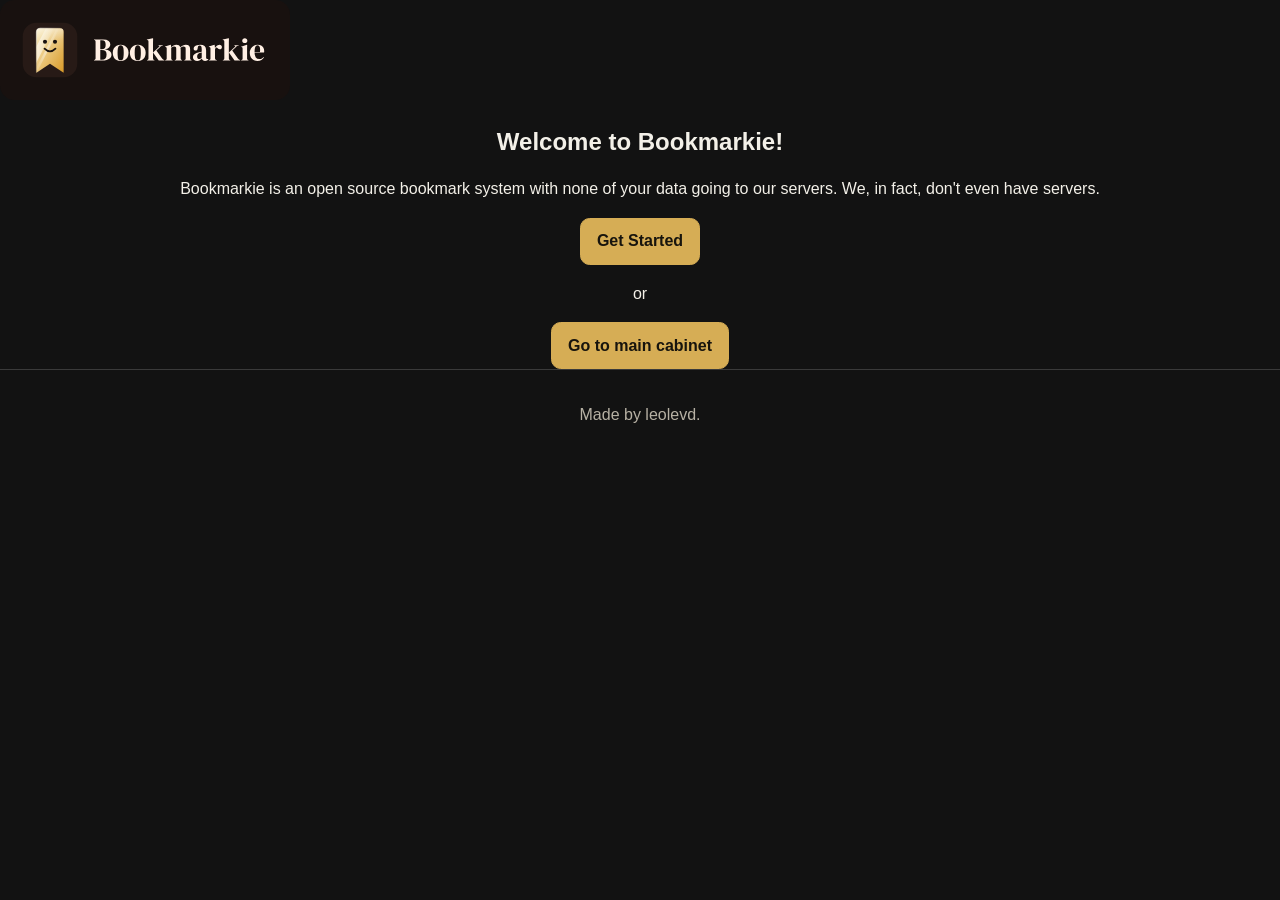
==== index.html @ 329223f3 "Added landing page. next sould add setup. then home" ====
<!DOCTYPE html>
<html lang="en">

<head>
    <meta charset="UTF-8">
    <meta name="viewport" content="width=device-width, initial-scale=1.0">
    <link rel="icon" type="image/svg+xml" href="bookmarkie-icon-golden.svg">
    <title>Bookmarkie</title>
    <link rel="stylesheet" href="bookmarkie.css">
</head>

<body>
    <a href="https://bookmarkie.pro" class="site-header">
        <img src="bookmarkie-logo-golden.svg" alt="Bookmarkie Logo"
            class="logo">
    </a>

    <div class="container">
        <h2>Welcome to Bookmarkie!</h2>
        <p>Bookmarkie is an open source bookmark system with none of your data going to our servers. We, in fact, don't
            even have servers.</p>
        <div>
        <a href="getstarted.html"><span class="button">Get Started</span></a>
        <p>or</p>
        <a href="https://bookmarkie.pro/home"><span class="button">Go to main cabinet</span></a>
        </div>
    </div>
    <footer class="site-footer">
        <p>
            Made by leolevd.</p>
    </footer>
</body>

</html>
---- bookmarkie.css ----
/* Definatly not vibecoded. Absolutely. Especially this text. */

/*
	Reusable page styles:
	.container          centered, width-limited page wrapper
	.site-header/footer shared page framing
	.card / .book-card  book or content panels
	.button             gold primary action; use on buttons or links
	.button-secondary   outlined-style secondary action
	.button-danger      destructive action
	.muted              secondary text
	.brand-text         standard gold accent text
	.gold-text-special  optional celebratory gold-gradient lettering
	Palette variables below can also be used in page-specific styles.
*/
:root {
	color-scheme: dark;
	--bg: #121212;
	--surface: #1d1d1d;
	--surface-raised: #292929;
	--border: #3a3a3a;
	--text: #f3f0e8;
	--text-muted: #b7b1a4;
	--gold: #d6ad55;
	--gold-hover: #edc66f;
	--gold-ink: #17140d;
	--danger: #e27d73;
	--radius: 0.6rem;
	--content-width: 72rem;
	font-family: Inter, "Segoe UI", sans-serif;
	color: var(--text);
	background: var(--bg);
}

*,
*::before,
*::after {
	box-sizing: border-box;
}

body {
	min-width: 320px;
	min-height: 100vh;
	margin: 0;
	background: var(--bg);
	color: var(--text);
	line-height: 1.6;
}

.container {
	width: min(calc(100% - 2rem), var(--content-width));
	margin-inline: auto;
    align-items: center;
    text-align: center;
}

.site-header,
.site-footer {
	padding: 1rem 0;
}
.site-footer {
    align-items: center;
    text-align: center;
}
.site-footer {
	border-top: 1px solid var(--border);
	border-bottom: 0;
	color: var(--text-muted);
}
.site-header img {
    height: 100px;

}

.card,
.book-card {
	padding: 1.25rem;
	border: 1px solid var(--border);
	border-radius: var(--radius);
	background: var(--surface);
}

h1,
h2,
h3 {
	line-height: 1.2;
}

a {
	color: var(--gold);
	text-underline-offset: 0.2em;
}

a:hover {
	color: var(--gold-hover);
}

.muted {
	color: var(--text-muted);
}

.brand-text {
	color: var(--gold);
}

/* Gradients are reserved for this optional special-occasion text class. */
.gold-text-special {
	color: var(--gold);
	background: linear-gradient(100deg, #f6df9b, var(--gold), #fff0bd);
	background-clip: text;
	-webkit-text-fill-color: transparent;
}

.button,
button {
	display: inline-flex;
	align-items: center;
	justify-content: center;
	gap: 0.5rem;
	min-height: 2.75rem;
	padding: 0.6rem 1rem;
	border: 1px solid var(--gold);
	border-radius: var(--radius);
	background: var(--gold);
	color: var(--gold-ink);
	font: inherit;
	font-weight: 650;
	text-decoration: none;
	cursor: pointer;
}

/* The only hover animation: buttons grow slightly. */
.button:hover,
button:hover {
	transform: scale(1.04);
}

.button-secondary {
	background: transparent;
	color: var(--gold);
}

.button-danger {
	border-color: var(--danger);
	background: var(--danger);
	color: #1b100f;
}

input,
textarea,
select {
	width: 100%;
	padding: 0.7rem 0.8rem;
	border: 1px solid var(--border);
	border-radius: var(--radius);
	background: var(--surface);
	color: var(--text);
	font: inherit;
}

input::placeholder,
textarea::placeholder {
	color: var(--text-muted);
}

:focus-visible {
	outline: 2px solid var(--gold);
	outline-offset: 3px;
}

::selection {
	background: var(--gold);
	color: var(--gold-ink);
}
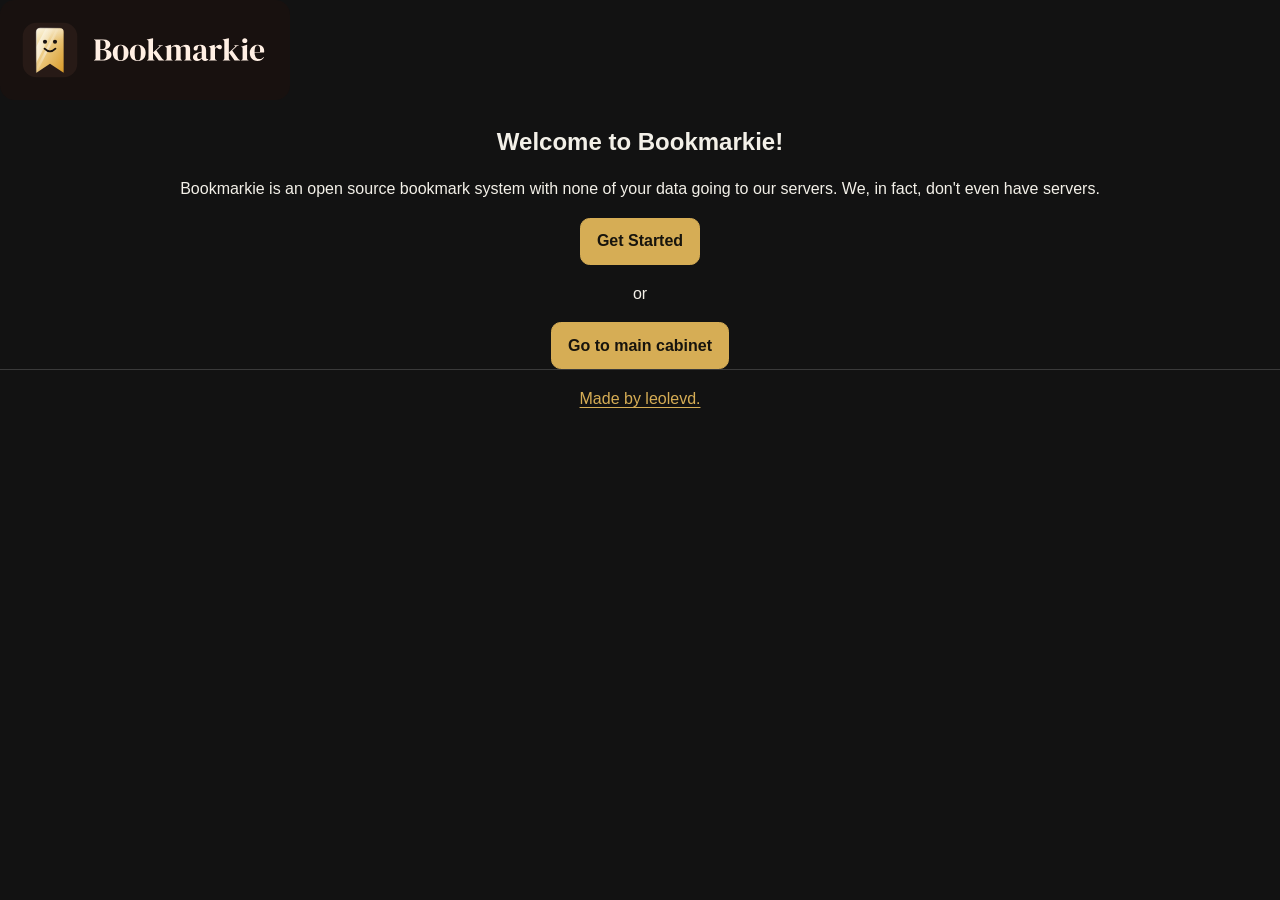
==== commit b6bb19e7: "Update footer links to point to GitHub repository across multiple HTML files" ====
--- a/index.html
+++ b/index.html
@@ -26,8 +26,7 @@
         </div>
     </div>
     <footer class="site-footer">
-        <p>
-            Made by leolevd.</p>
+        <a href="github.com/leolevd/Bookmarkie">Made by leolevd.</a>
     </footer>
 </body>
 
--- a/bookmarkie.css
+++ b/bookmarkie.css
@@ -17,7 +17,7 @@
 	color-scheme: dark;
 	--bg: #121212;
 	--surface: #1d1d1d;
-	--surface-raised: #292929;
+	--surface-raised: #242424;
 	--border: #3a3a3a;
 	--text: #f3f0e8;
 	--text-muted: #b7b1a4;
@@ -47,6 +47,20 @@
 	line-height: 1.6;
 }
 
+code {
+	font-family: "Fira Code", monospace;
+	font-size: 0.9rem;
+	background: var(--surface-raised);
+	padding: 0.2rem 0.4rem;
+	border-radius: var(--radius);
+}
+.bookmark {
+	background: var(--surface-raised);
+	font-family: "Fira Code", monospace;
+	padding: 0.2rem 0.4rem;
+	border-radius: var(--radius);
+	margin-top: 0.4rem;
+}
 .container {
 	width: min(calc(100% - 2rem), var(--content-width));
 	margin-inline: auto;
@@ -54,6 +68,11 @@
     text-align: center;
 }
 
+.step-image {
+	max-height: 300px;
+	width: auto;
+}
+
 .site-header,
 .site-footer {
 	padding: 1rem 0;
@@ -105,10 +124,17 @@
 
 /* Gradients are reserved for this optional special-occasion text class. */
 .gold-text-special {
-	color: var(--gold);
-	background: linear-gradient(100deg, #f6df9b, var(--gold), #fff0bd);
+	display: inline-block;
+	color: var(--gold);
+	background-image: linear-gradient(100deg, #b8860b 0%, #fff0bd 50%, #b8860b 100%);
+	-webkit-background-clip: text;
 	background-clip: text;
 	-webkit-text-fill-color: transparent;
+}
+
+html {
+	scrollbar-width: thin;
+	scrollbar-color: var(--gold) #111;
 }
 
 .button,
@@ -150,6 +176,8 @@
 textarea,
 select {
 	width: 100%;
+	margin-top: 0.5rem;
+	margin-bottom: 1rem;
 	padding: 0.7rem 0.8rem;
 	border: 1px solid var(--border);
 	border-radius: var(--radius);
